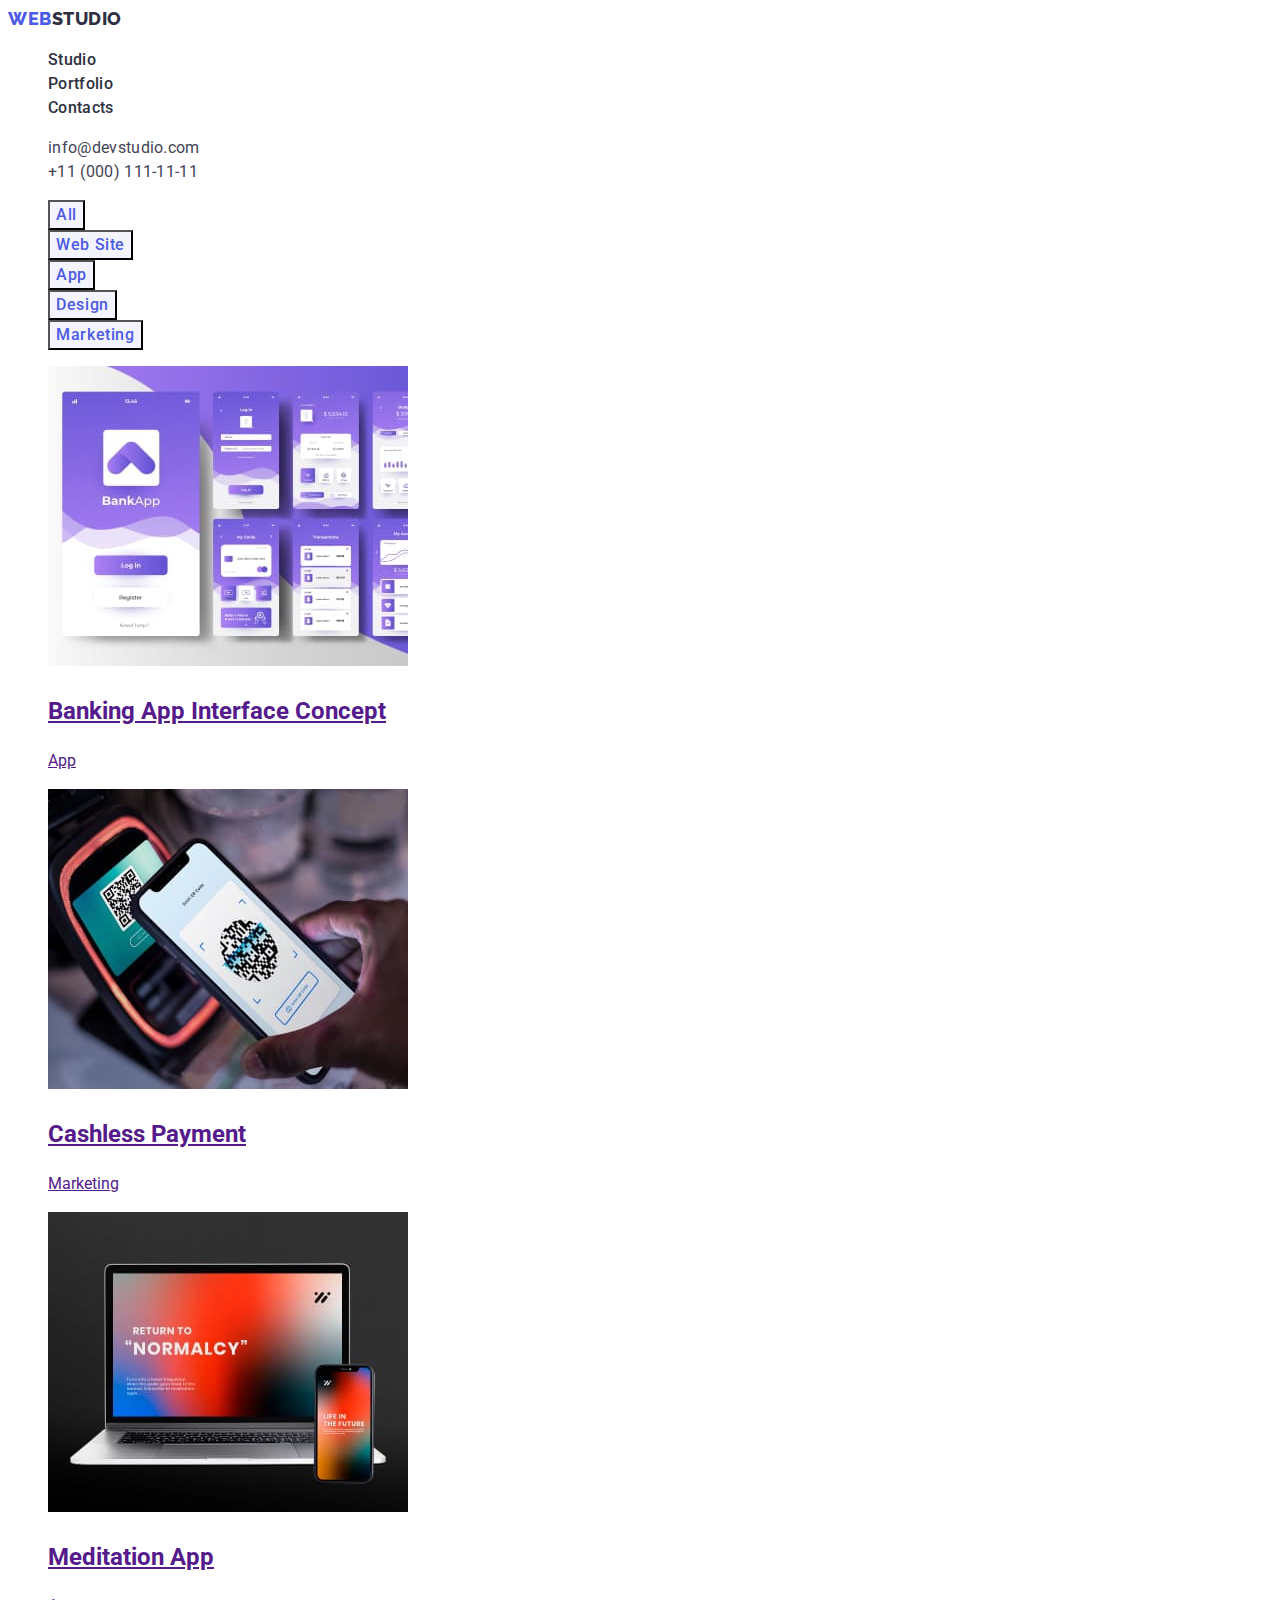
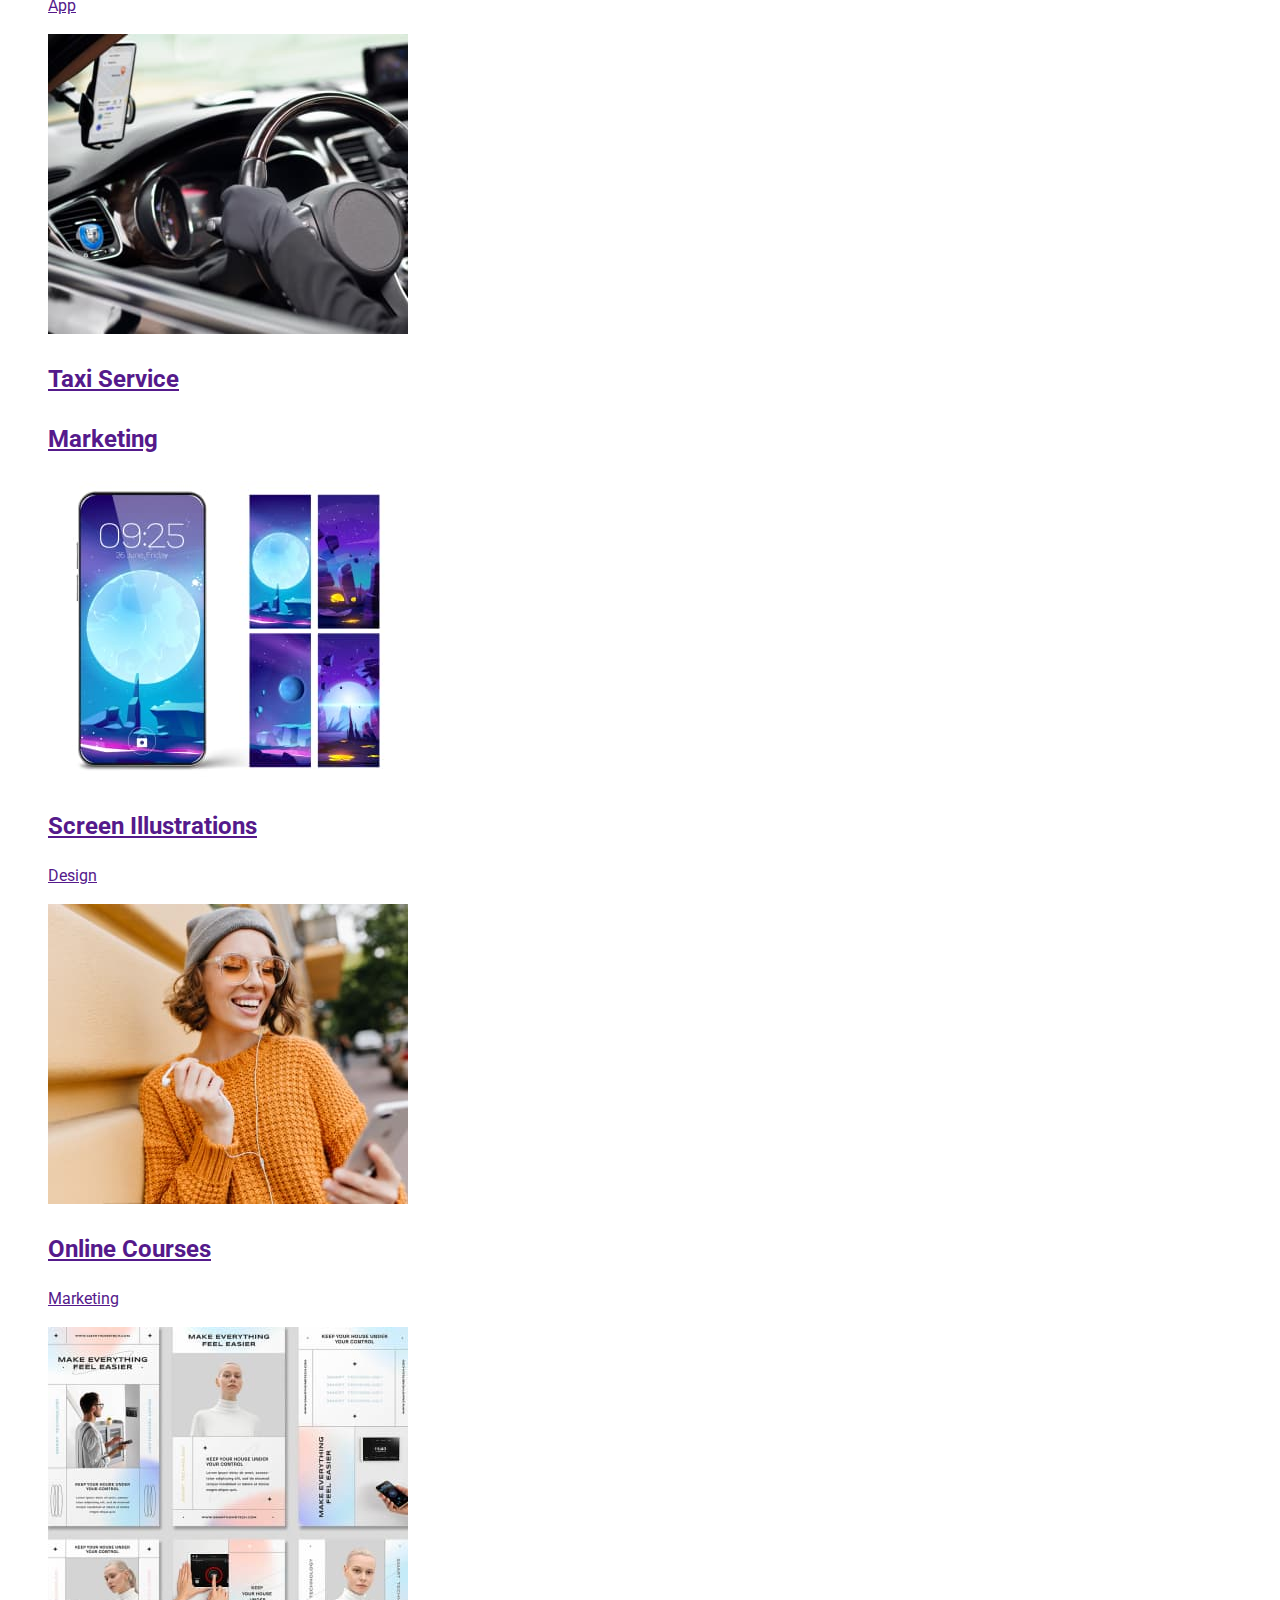
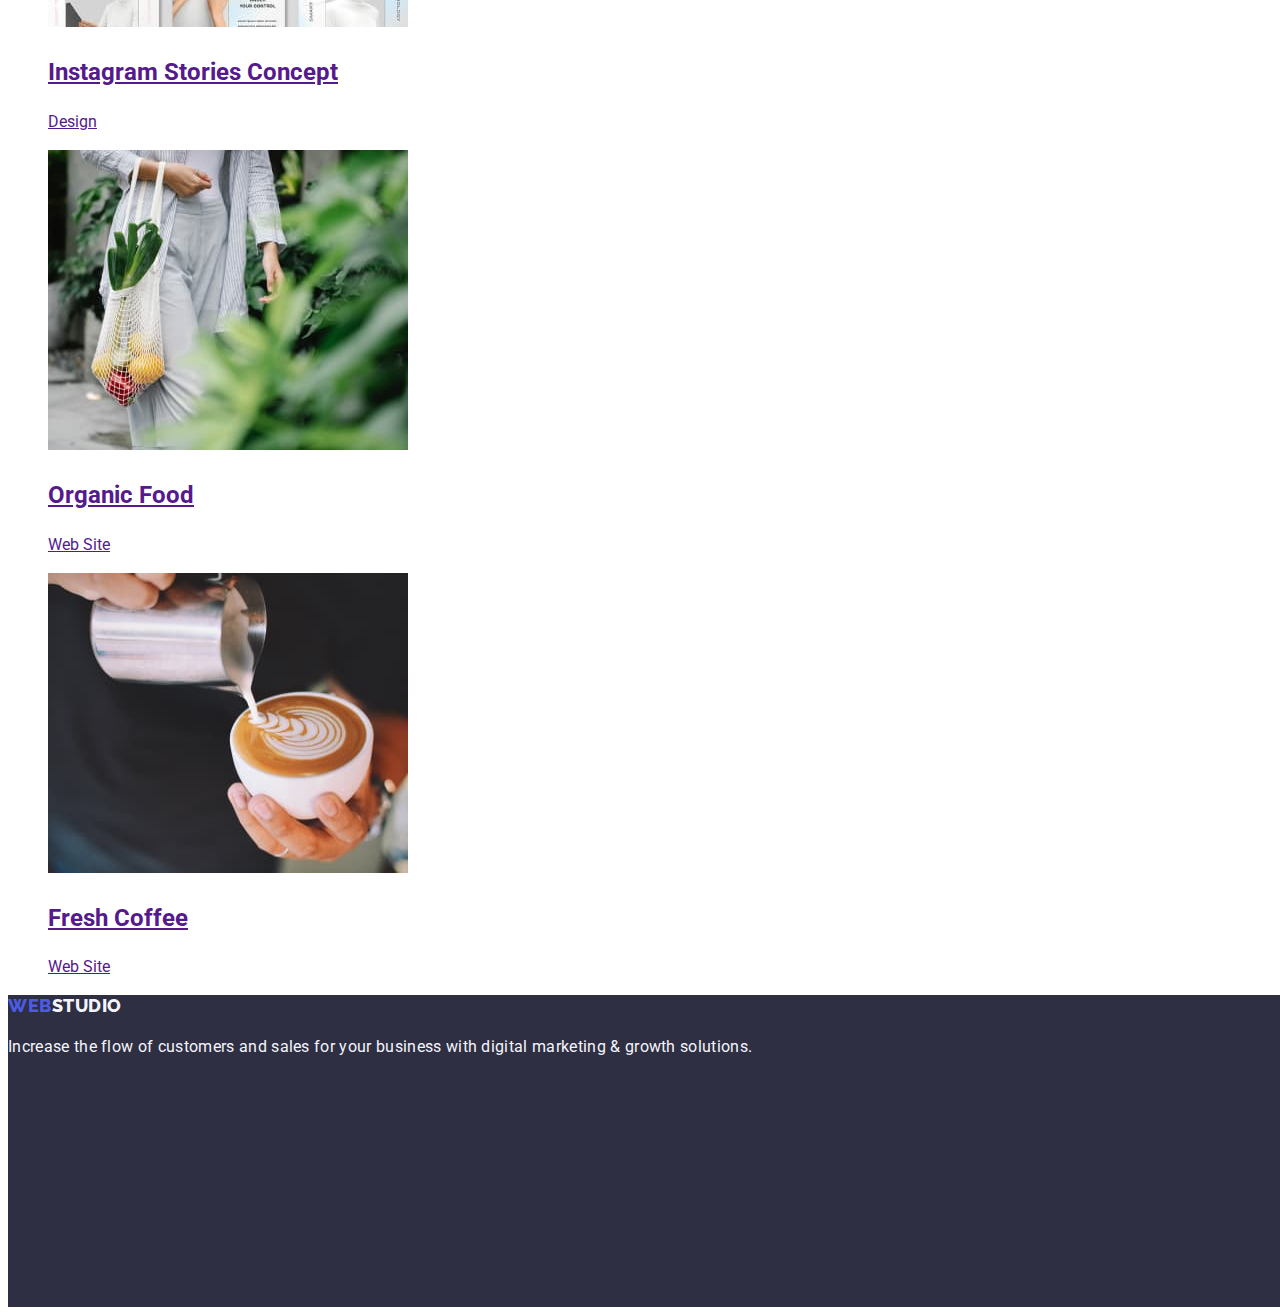
==== portfolio.html @ 9bc6d333 "Update portfolio.html" ====
<!DOCTYPE html>
<html lang="en">
  <head>
    <meta charset="UTF-8" />
    <meta http-equiv="X-UA-Compatible" content="IE=edge" />
    <meta name="viewport" content="width=device-width, initial-scale=1.0" />
    <title>Portfolio</title>
    <link rel="preconnect" href="https://fonts.googleapis.com" />
    <link rel="preconnect" href="https://fonts.gstatic.com" crossorigin />
    <link
      href="https://fonts.googleapis.com/css2?family=Raleway:wght@800&family=Roboto:ital,wght@0,400;0,700;1,500&display=swap"
      rel="stylesheet"
    />
    <link rel="stylesheet" href="./css/styles.css" />
  </head>
  <body>
    <header class="page-header">
      <nav class="page-nav">
        <a class="logo link" href="./index.html"
          >Web<span class="logo-ligh">Studio</span>
        </a>
        <ul class="menu list">
          <li class="menu-item">
            <a class="menu-link link" href="./index.html">Studio</a>
          </li>
          <li class="menu-item">
            <a class="menu-link link" href="./portfolio.html">Portfolio</a>
          </li>
          <li class="menu-item">
            <a class="menu-link link" href="">Contacts</a>
          </li>
        </ul>
      </nav>
      <address class="contacts">
        <ul class="page-contact list">
          <li class="contact-item">
            <a class="contact-mt link" href="mailto:info@devstudio.com"
              >info@devstudio.com</a
            >
          </li>
          <li class="contact-item">
            <a class="contact-mt link" href="tel:+110001111111"
              >+11 (000) 111-11-11</a
            >
          </li>
        </ul>
      </address>
    </header>
    <main>
      <section>
        <h1 hidden>Portfolio</h1>
        <ul class="list">
          <li><button type="button" class="guide-btn link">All</button></li>
          <li><button type="button" class="guide-btn link">Web Site</button></li>
          <li><button type="button" class="guide-btn link">App</button></li>
          <li><button type="button" class="guide-btn link">Design</button></li>
          <li><button type="button" class="guide-btn link">Marketing</button></li>
        </ul>
        <ul class="list">
          <li>
            <a href=""
              ><img src="./images/imgof.jpg" alt="menu-concept" />
              <h2>Banking App Interface Concept</h2>
              <p>App</p></a
            >
          </li>
          <li>
            <a href="">
              <img src="./images/imgos.jpg" alt="qr-code-smartphone" />
              <h2>Cashless Payment</h2>
              <p>Marketing</p></a
            >
          </li>
          <li>
            <a href="">
              <img src="./images/imgot.jpg" alt="smartphone-and-notebook" />
              <h2>Meditation App</h2>
              <p>App</p></a
            >
          </li>
          <li>
            <a href="">
              <img src="./images/imgtf.jpg" alt="car-interior" />
              <h2>Taxi Service</2>
              <p>Marketing</p></a
            >
          </li>
          <li>
            <a href="">
              <img src="./images/imgts.jpg" alt="smartphone-moon" />
              <h2>Screen Illustrations</h2>
              <p>Design</p></a
            >
          </li>
          <li>
            <a href="">
              <img src="./images/imgtt.jpg" alt="girl" />
              <h2>Online Courses</h2>
              <p>Marketing</p></a
            >
          </li>
          <li>
            <a href="">
              <img src="./images/imgthf.jpg" alt="photo-woman" />
              <h2>Instagram Stories Concept</h2>
              <p>Design</p></a
            >
          </li>
          <li>
            <a href="">
              <img src="./images/imgths.jpg" alt="wegetable-in-bag" />
              <h2>Organic Food</h2>
              <p>Web Site</p></a
            >
          </li>
          <li>
            <a href="">
              <img src="./images/imgtht.jpg" alt="cofe-late" />
              <h2>Fresh Coffee</h2>
              <p>Web Site</p></a
            >
          </li>
        </ul>
      </section>
    </main>
    <footer class="vault">
      <a class="logo link" href="./index.html"
        >Web<span class="logo-dark">Studio</span>
      </a>
      <p class="vault-txt">
        Increase the flow of customers and sales for your business with digital
        marketing & growth solutions.
      </p>
    </footer>
  </body>
</html>
---- css/styles.css ----
.list {
  list-style: none;
}
.link {
  text-decoration: none;
}
button {
  cursor: pointer;
}
.logo {
  text-transform: uppercase;
  font-family: "Raleway", sans-serif;
  font-weight: 800;
  font-size: 18px;
  line-height: 1.17;
  letter-spacing: 0.03em;
  color: var(--subsid-color);
}

.logo-ligh {
  color: var(--ancillary-color);
}

.logo-dark {
  color: var(--log-stud-col);
}
:root {
  --subsid-color: #4d5ae5;
  --logo-font: "Raleway", sans-serif;
  --dark-bgr: #2e2f42;
  --ancillary-color: #2e2f42;
  --backgr-color: #ffffff;
  --log-stud-col: #f4f4fd;
  --paragraph-color: #434455;
}

body {
  font-family: "Raleway", sans-serif;
  font-family: "Roboto", sans-serif;
  line-height: 1.5;
  background-color: var(--backgr-color);
  color: #434455;
}

.page-header {
  background-color: color #e7e9fc;
}

.menu-link {
  font-weight: 500;
  font-size: 16px;
  letter-spacing: 0.02em;
  color: var(--ancillary-color);
}
.menu-link:hover,
.menu-link:focus {
  color: #404bbf;
}

.contacts {
  font-style: normal;
}

.contact-mt {
  font-weight: 400;
  font-size: 16px;
  letter-spacing: 0.02em;
  color: #434455;
}
.contact-mt:hover,
.contact-mt:focus {
  color: #404bbf;
}

.order-btn {
  font-family: "Roboto", sans-serif;
  font-weight: 500;
  font-size: 16px;
  display: flex;
  align-items: center;
  letter-spacing: 0.04em;
  line-height: 1.5;
  color: #ffffff;
  flex: none;
  order: 0;
  flex-grow: 0;
  background: var(--subsid-color);
  box-shadow: 0px 4px 4px rgba(0, 0, 0, 0.15);
  border-radius: 4px;
}

.order-btn:hover,
.order-btn:focus {
  background-color: #404bbf;
  box-shadow: 0px 1px 6px rgba(46, 47, 66, 0.08),
    0px 1px 1px rgba(46, 47, 66, 0.16), 0px 2px 1px rgba(46, 47, 66, 0.08);
  border-radius: 4px;
}

.designation {
  font-weight: 700;
  font-size: 56px;
  line-height: 1.07;
  text-align: center;
  letter-spacing: 0.02em;
  color: #ffffff;
  background-color: var(--dark-bgr);
  width: 1440px;
  height: 600px;
}

.designation-title {
  width: 496px;
  height: 120px;
  font-weight: 700;
  font-size: 56px;
  line-height: 1.07;
  letter-spacing: 0.02em;
  color: #ffffff;
}

.advantage-title {
  font-weight: 700;
  font-size: 36px;
  line-height: 1.11;
  letter-spacing: 0.02em;
  color: var(--ancillary-color);
}

.title-str {
  font-weight: 500;
  font-size: 20px;
  line-height: 1.2;
  letter-spacing: 0.02em;
  color: var(--ancillary-color);
}
.defin-str {
  font-weight: 400;
  font-size: 16px;
  letter-spacing: 0.02em;
  color: var(--paragraph-color);
  line-height: 1.5;
}

.title-punct {
  font-weight: 500;
  font-size: 20px;
  line-height: 1.2;
  letter-spacing: 0.02em;
  color: var(--ancillary-color);
}
.defin-punct {
  font-weight: 400;
  font-size: 16px;
  letter-spacing: 0.02em;
  color: var(--paragraph-color);
  line-height: 1.5;
}

.title-dilig {
  font-weight: 500;
  font-size: 20px;
  line-height: 1.2;
  letter-spacing: 0.02em;
  color: var(--ancillary-color);
}
.defin-dilig {
  font-weight: 400;
  font-size: 16px;
  letter-spacing: 0.02em;
  color: var(--paragraph-color);
  line-height: 1.5;
}

.title-tech {
  font-weight: 500;
  font-size: 20px;
  line-height: 1.2;
  letter-spacing: 0.02em;
  color: var(--ancillary-color);
}
.defin-tech {
  font-weight: 400;
  font-size: 16px;
  letter-spacing: 0.02em;
  color: var(--paragraph-color);
  line-height: 1.5;
}

.ourwork-title {
  font-weight: 700;
  font-size: 36px;
  line-height: 1.11;
  text-align: center;
  text-transform: capitalize;
  color: var(--ancillary-color);
}

.employ {
  background-color: #f4f4fd;
}

.employ-title {
  font-weight: 700;
  font-size: 36px;
  line-height: 1.11;
  text-align: center;
  text-transform: capitalize;
  letter-spacing: 0.02em;
  color: var(--ancillary-color);
}

.employ-list {
  background-color: #ffffff;
}

.empl {
  font-weight: 500;
  font-size: 20px;
  line-height: 1.2;
  letter-spacing: 0.02em;
  color: var(--ancillary-color);
}
.empl-prof {
  font-weight: 400;
  font-size: 16px;
  letter-spacing: 0.02em;
}

.vault {
  width: 1440px;
  height: 312px;
  background: var(--dark-bgr);
}

.vault-txt {
  font-weight: 400;
  font-size: 16px;
  letter-spacing: 0.02em;
  color: #f4f4fd;
}

/*Portfolio*/

.guide-btn {
  font-family: "Roboto";
  font-style: normal;
  font-weight: 500;
  font-size: 16px;
  line-height: 1.5;
  color: var(--subsid-color);
  background-color: var(--log-stud-col);
  display: flex;
  align-items: center;
  text-align: center;
  letter-spacing: 0.04em;
}

.guide-btn:hover,
.guide-btn:focus {
  color: var(--backgr-color);
  background-color: #404bbf;
}
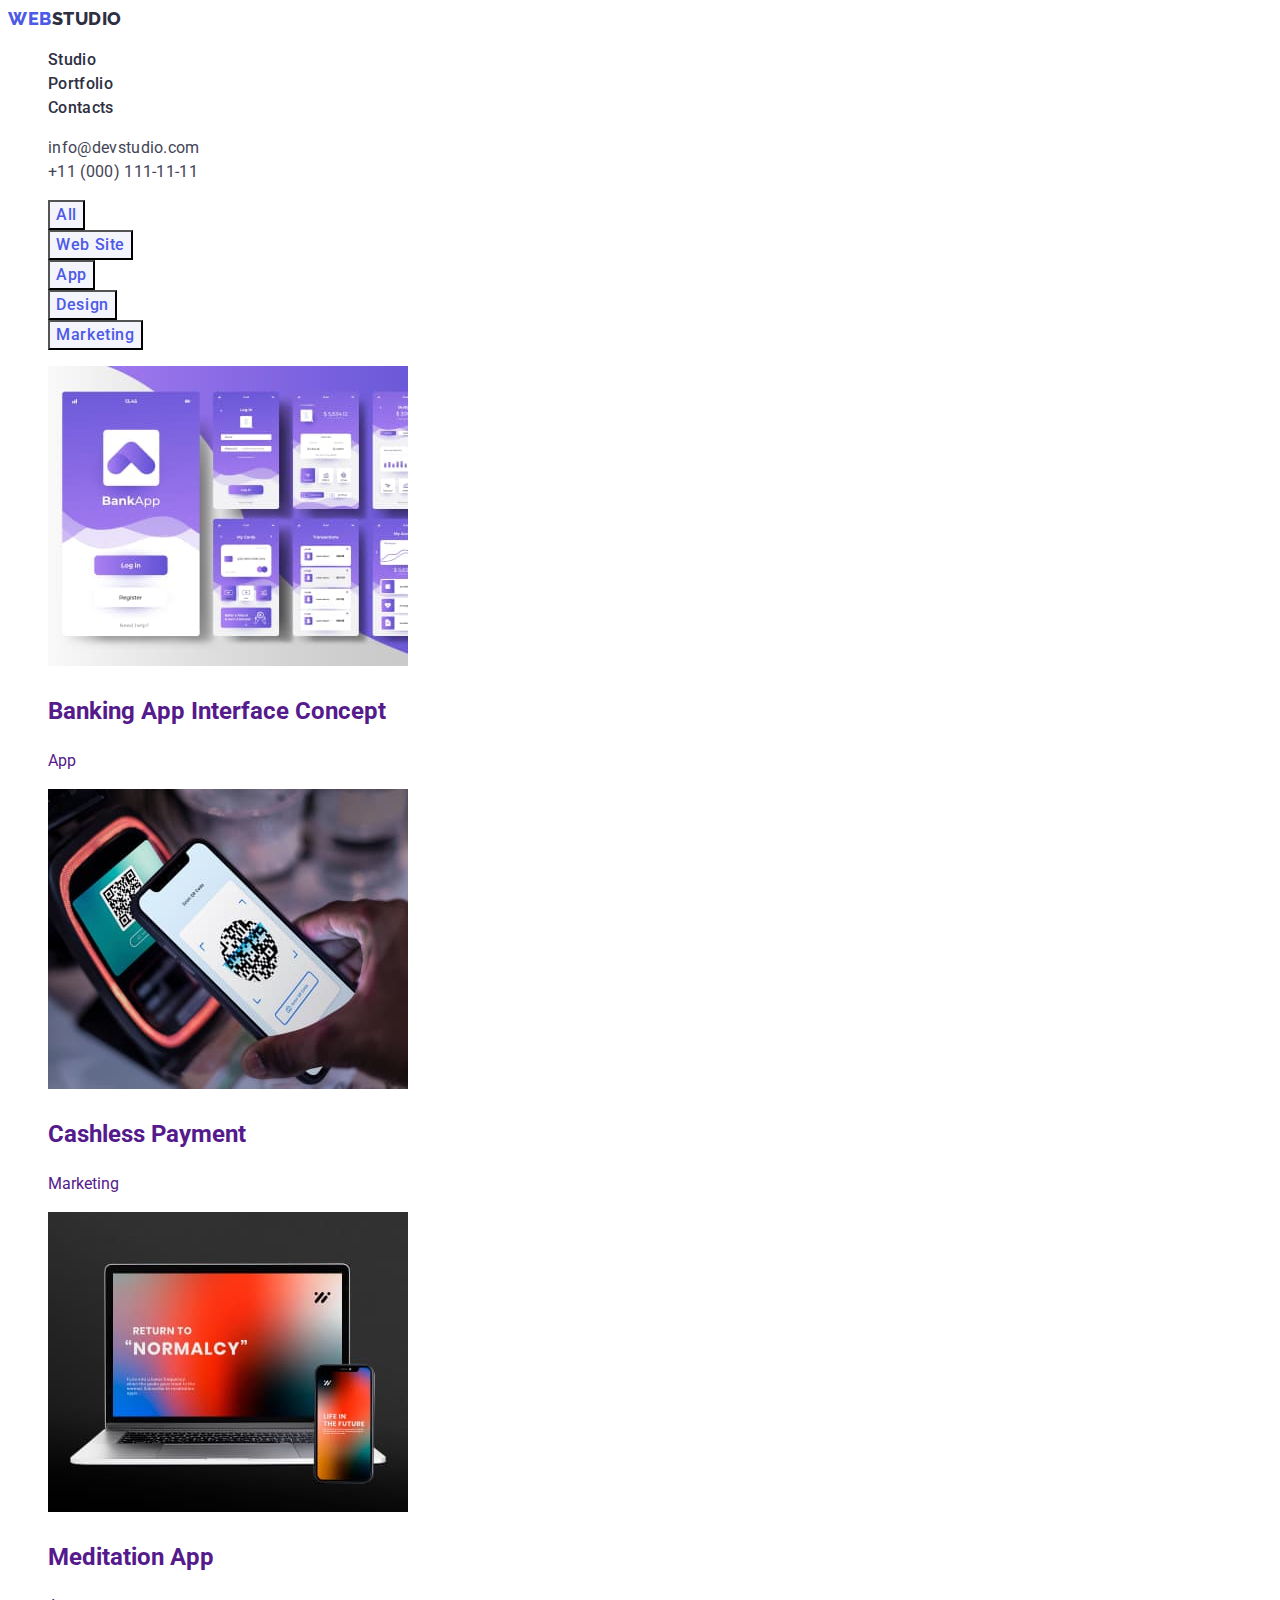
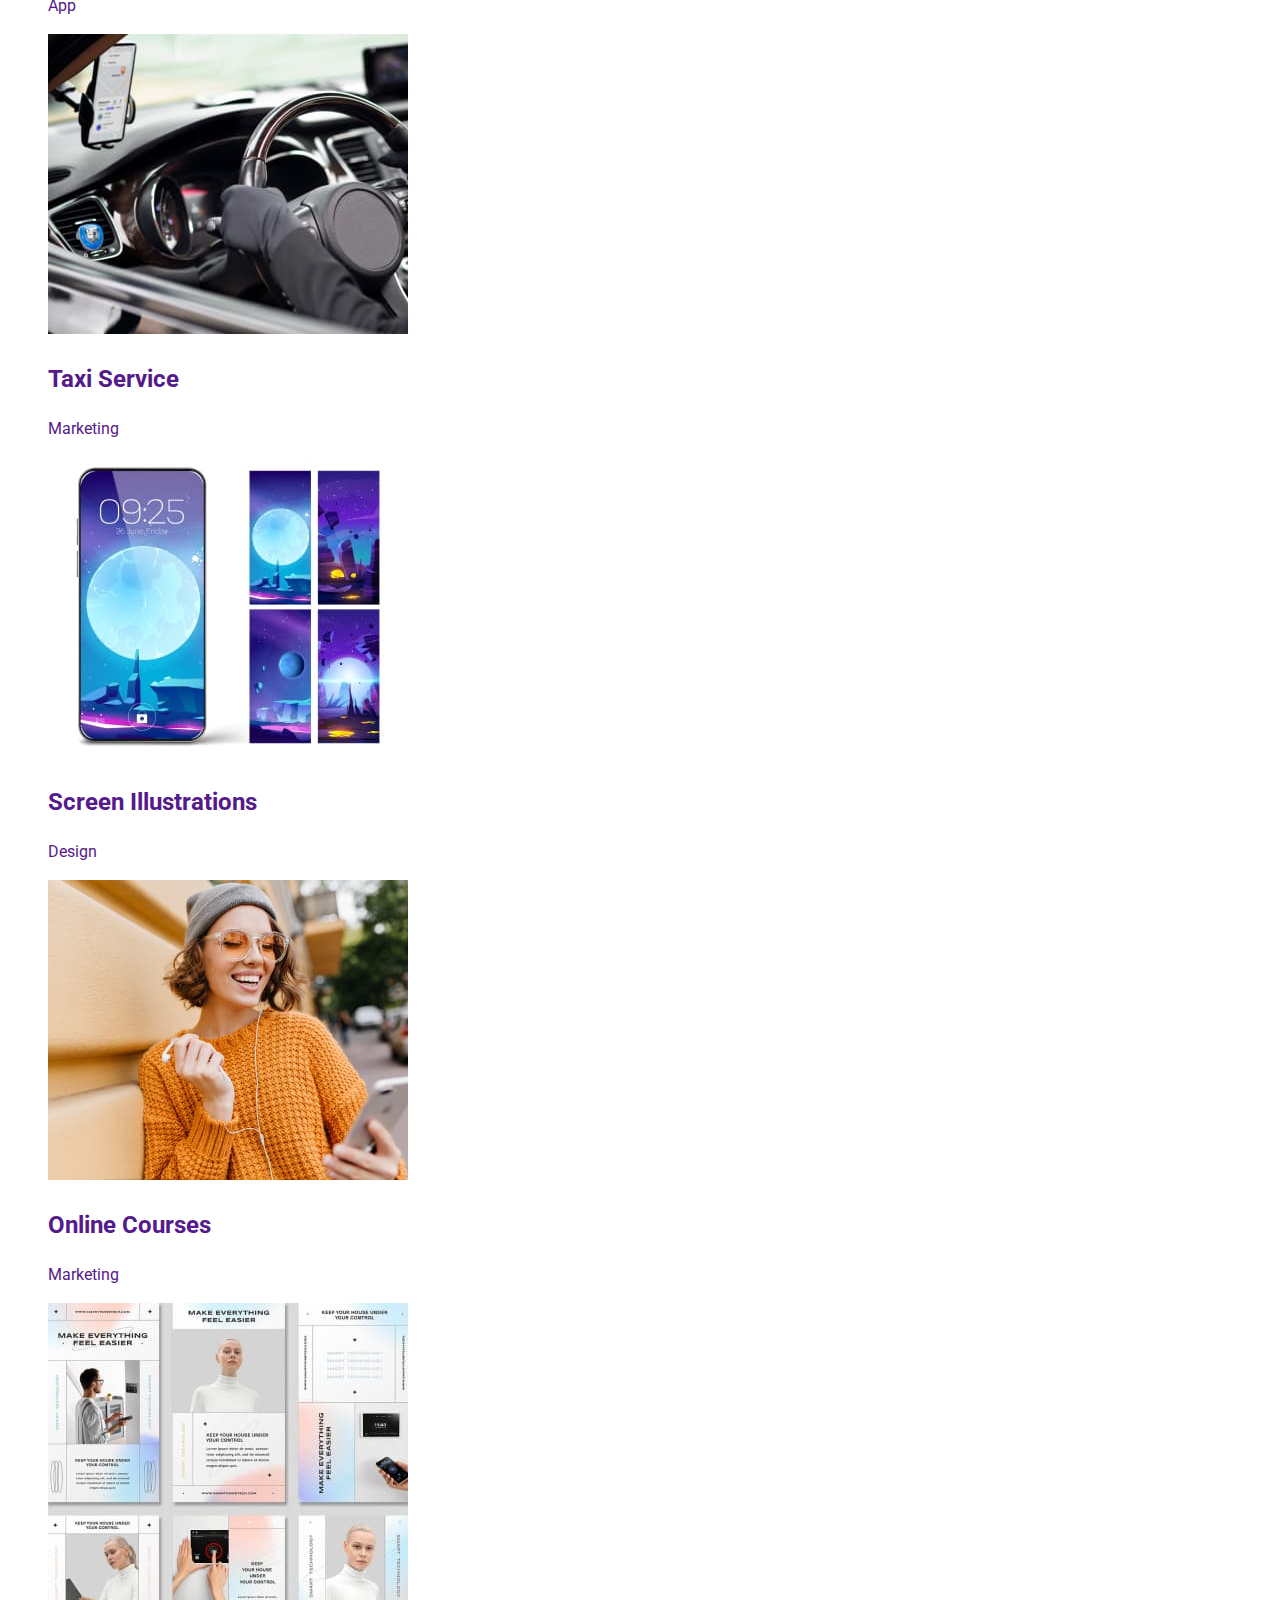
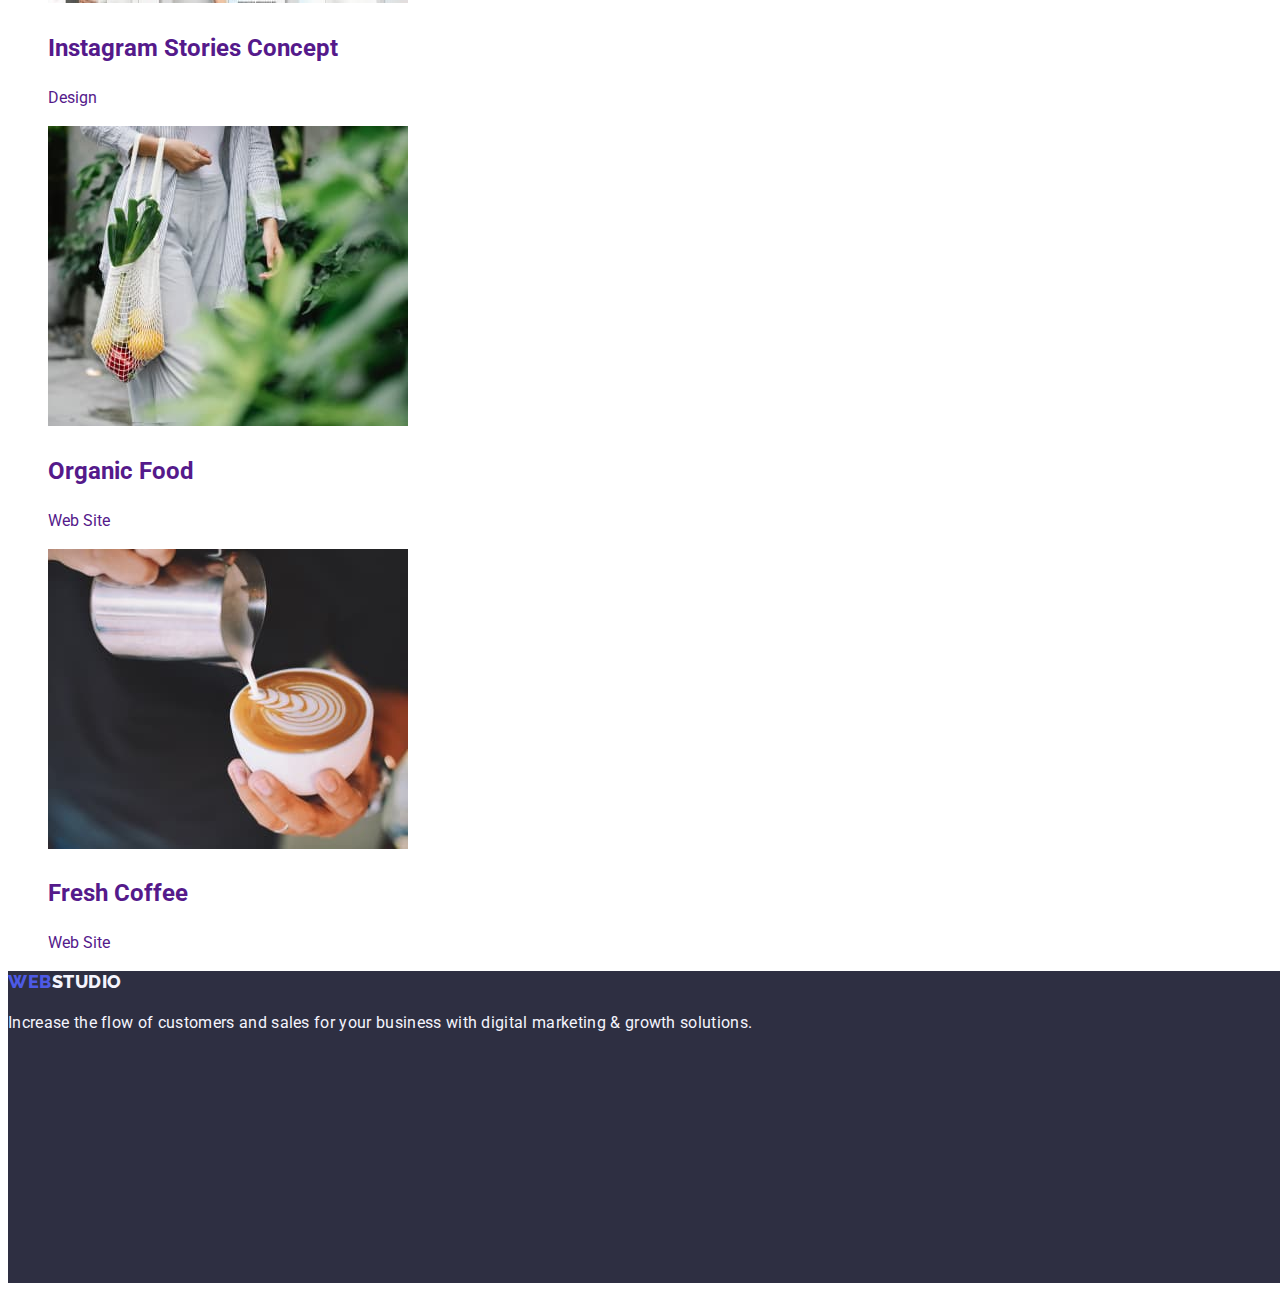
==== commit 767a2ea7: "Update portfolio.html" ====
--- a/portfolio.html
+++ b/portfolio.html
@@ -50,71 +50,71 @@
       <section>
         <h1 hidden>Portfolio</h1>
         <ul class="list">
-          <li><button type="button" class="guide-btn link">All</button></li>
-          <li><button type="button" class="guide-btn link">Web Site</button></li>
-          <li><button type="button" class="guide-btn link">App</button></li>
-          <li><button type="button" class="guide-btn link">Design</button></li>
-          <li><button type="button" class="guide-btn link">Marketing</button></li>
+          <li><button type="button" class="guide-btn">All</button></li>
+          <li><button type="button" class="guide-btn">Web Site</button></li>
+          <li><button type="button" class="guide-btn">App</button></li>
+          <li><button type="button" class="guide-btn">Design</button></li>
+          <li><button type="button" class="guide-btn">Marketing</button></li>
         </ul>
         <ul class="list">
           <li>
-            <a href=""
+            <a class="link" href=""
               ><img src="./images/imgof.jpg" alt="menu-concept" />
               <h2>Banking App Interface Concept</h2>
               <p>App</p></a
             >
           </li>
           <li>
-            <a href="">
+            <a class="link" href="">
               <img src="./images/imgos.jpg" alt="qr-code-smartphone" />
               <h2>Cashless Payment</h2>
               <p>Marketing</p></a
             >
           </li>
           <li>
-            <a href="">
+            <a class="link" href="">
               <img src="./images/imgot.jpg" alt="smartphone-and-notebook" />
               <h2>Meditation App</h2>
               <p>App</p></a
             >
           </li>
           <li>
-            <a href="">
+            <a class="link" href="">
               <img src="./images/imgtf.jpg" alt="car-interior" />
-              <h2>Taxi Service</2>
+              <h2>Taxi Service</h2>
               <p>Marketing</p></a
             >
           </li>
           <li>
-            <a href="">
+            <a class="link" href="">
               <img src="./images/imgts.jpg" alt="smartphone-moon" />
               <h2>Screen Illustrations</h2>
               <p>Design</p></a
             >
           </li>
           <li>
-            <a href="">
+            <a class="link" href="">
               <img src="./images/imgtt.jpg" alt="girl" />
               <h2>Online Courses</h2>
               <p>Marketing</p></a
             >
           </li>
           <li>
-            <a href="">
+            <a class="link" href="">
               <img src="./images/imgthf.jpg" alt="photo-woman" />
               <h2>Instagram Stories Concept</h2>
               <p>Design</p></a
             >
           </li>
           <li>
-            <a href="">
+            <a class="link" href="">
               <img src="./images/imgths.jpg" alt="wegetable-in-bag" />
               <h2>Organic Food</h2>
               <p>Web Site</p></a
             >
           </li>
           <li>
-            <a href="">
+            <a class="link" href="">
               <img src="./images/imgtht.jpg" alt="cofe-late" />
               <h2>Fresh Coffee</h2>
               <p>Web Site</p></a
--- a/css/styles.css
+++ b/css/styles.css
@@ -127,59 +127,59 @@
   color: var(--ancillary-color);
 }
 
-.title-str {
-  font-weight: 500;
-  font-size: 20px;
-  line-height: 1.2;
-  letter-spacing: 0.02em;
-  color: var(--ancillary-color);
-}
-.defin-str {
-  font-weight: 400;
-  font-size: 16px;
-  letter-spacing: 0.02em;
-  color: var(--paragraph-color);
-  line-height: 1.5;
-}
-
-.title-punct {
-  font-weight: 500;
-  font-size: 20px;
-  line-height: 1.2;
-  letter-spacing: 0.02em;
-  color: var(--ancillary-color);
-}
-.defin-punct {
-  font-weight: 400;
-  font-size: 16px;
-  letter-spacing: 0.02em;
-  color: var(--paragraph-color);
-  line-height: 1.5;
-}
-
-.title-dilig {
-  font-weight: 500;
-  font-size: 20px;
-  line-height: 1.2;
-  letter-spacing: 0.02em;
-  color: var(--ancillary-color);
-}
-.defin-dilig {
-  font-weight: 400;
-  font-size: 16px;
-  letter-spacing: 0.02em;
-  color: var(--paragraph-color);
-  line-height: 1.5;
-}
-
-.title-tech {
-  font-weight: 500;
-  font-size: 20px;
-  line-height: 1.2;
-  letter-spacing: 0.02em;
-  color: var(--ancillary-color);
-}
-.defin-tech {
+.title-adv {
+  font-weight: 500;
+  font-size: 20px;
+  line-height: 1.2;
+  letter-spacing: 0.02em;
+  color: var(--ancillary-color);
+}
+.defin-adv {
+  font-weight: 400;
+  font-size: 16px;
+  letter-spacing: 0.02em;
+  color: var(--paragraph-color);
+  line-height: 1.5;
+}
+
+.title-adv {
+  font-weight: 500;
+  font-size: 20px;
+  line-height: 1.2;
+  letter-spacing: 0.02em;
+  color: var(--ancillary-color);
+}
+.defin-adv {
+  font-weight: 400;
+  font-size: 16px;
+  letter-spacing: 0.02em;
+  color: var(--paragraph-color);
+  line-height: 1.5;
+}
+
+.title-adv {
+  font-weight: 500;
+  font-size: 20px;
+  line-height: 1.2;
+  letter-spacing: 0.02em;
+  color: var(--ancillary-color);
+}
+.defin-adv {
+  font-weight: 400;
+  font-size: 16px;
+  letter-spacing: 0.02em;
+  color: var(--paragraph-color);
+  line-height: 1.5;
+}
+
+.title-adv {
+  font-weight: 500;
+  font-size: 20px;
+  line-height: 1.2;
+  letter-spacing: 0.02em;
+  color: var(--ancillary-color);
+}
+.defin-adv {
   font-weight: 400;
   font-size: 16px;
   letter-spacing: 0.02em;
@@ -212,6 +212,10 @@
 
 .employ-list {
   background-color: #ffffff;
+}
+
+.employ-item { 
+  background-color: #FFFFFF
 }
 
 .empl {
@@ -243,7 +247,7 @@
 /*Portfolio*/
 
 .guide-btn {
-  font-family: "Roboto";
+  font-family: "Roboto", sans-serif;
   font-style: normal;
   font-weight: 500;
   font-size: 16px;
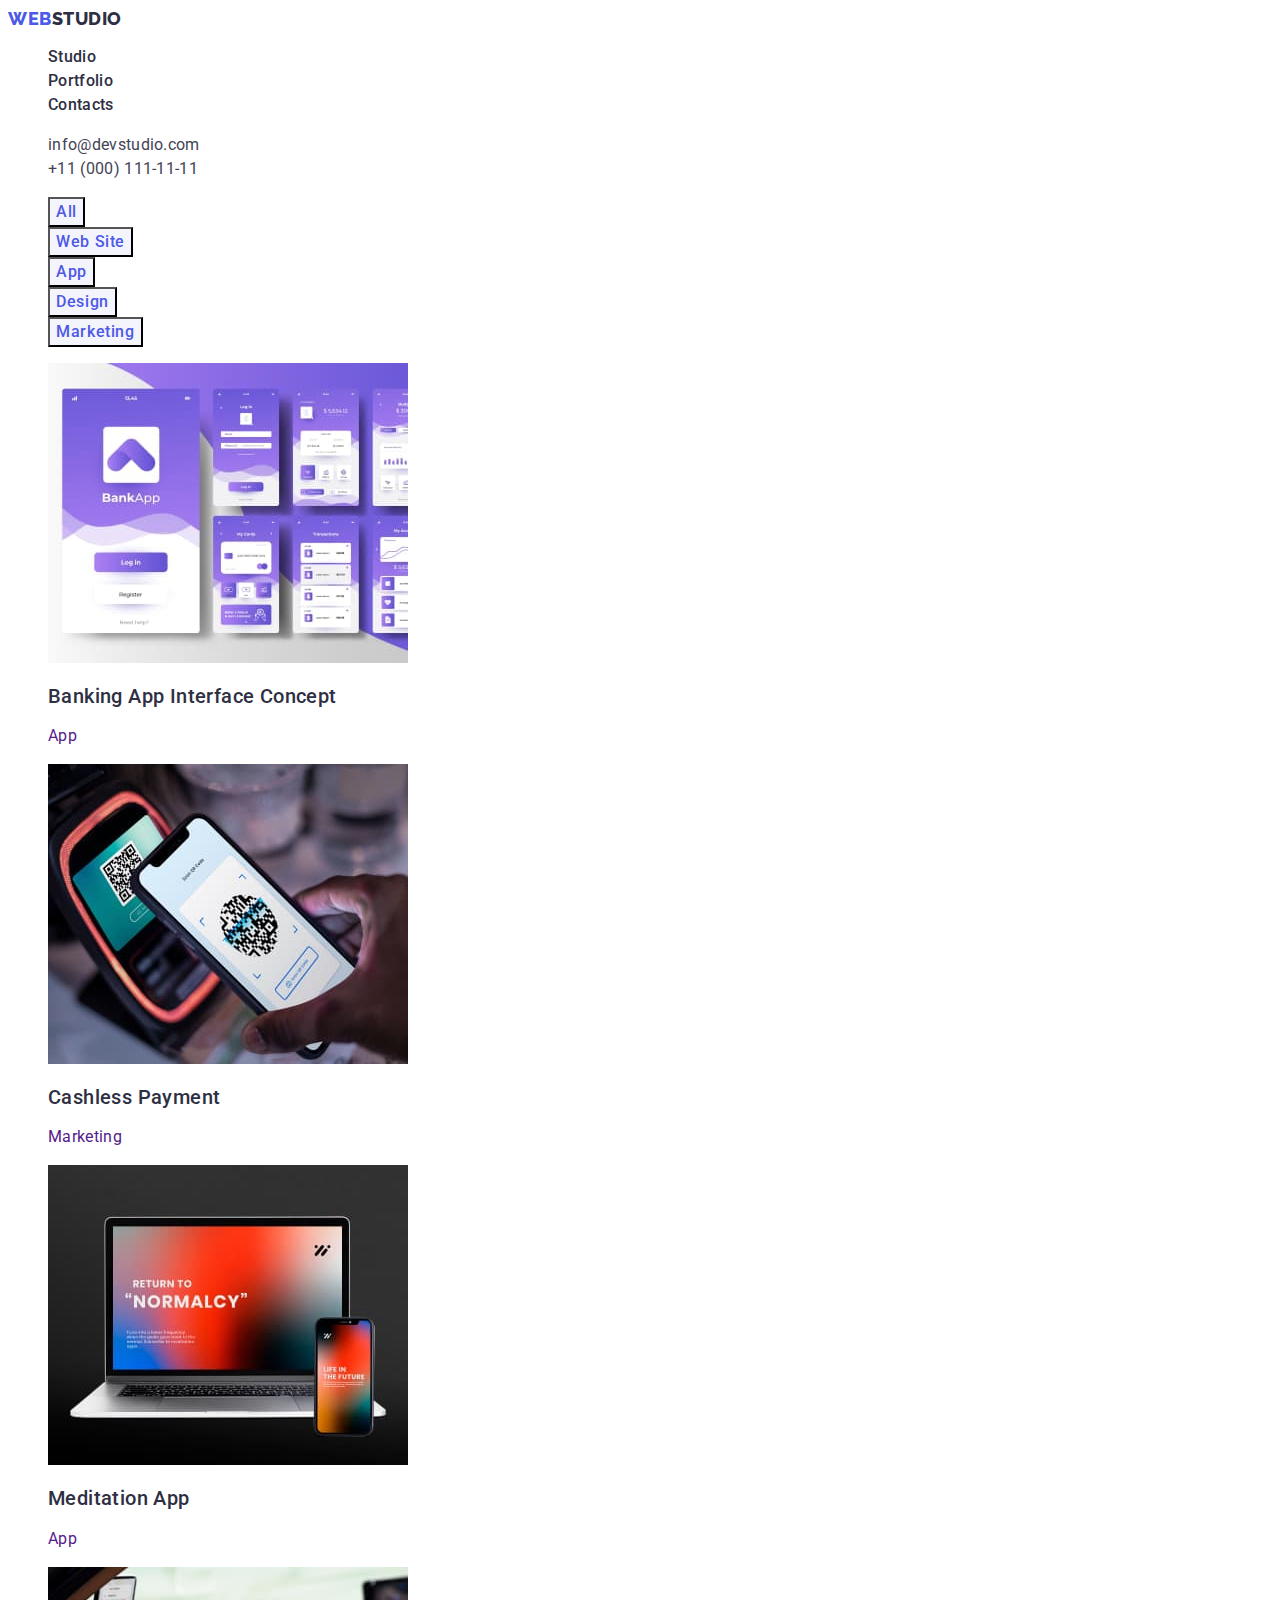
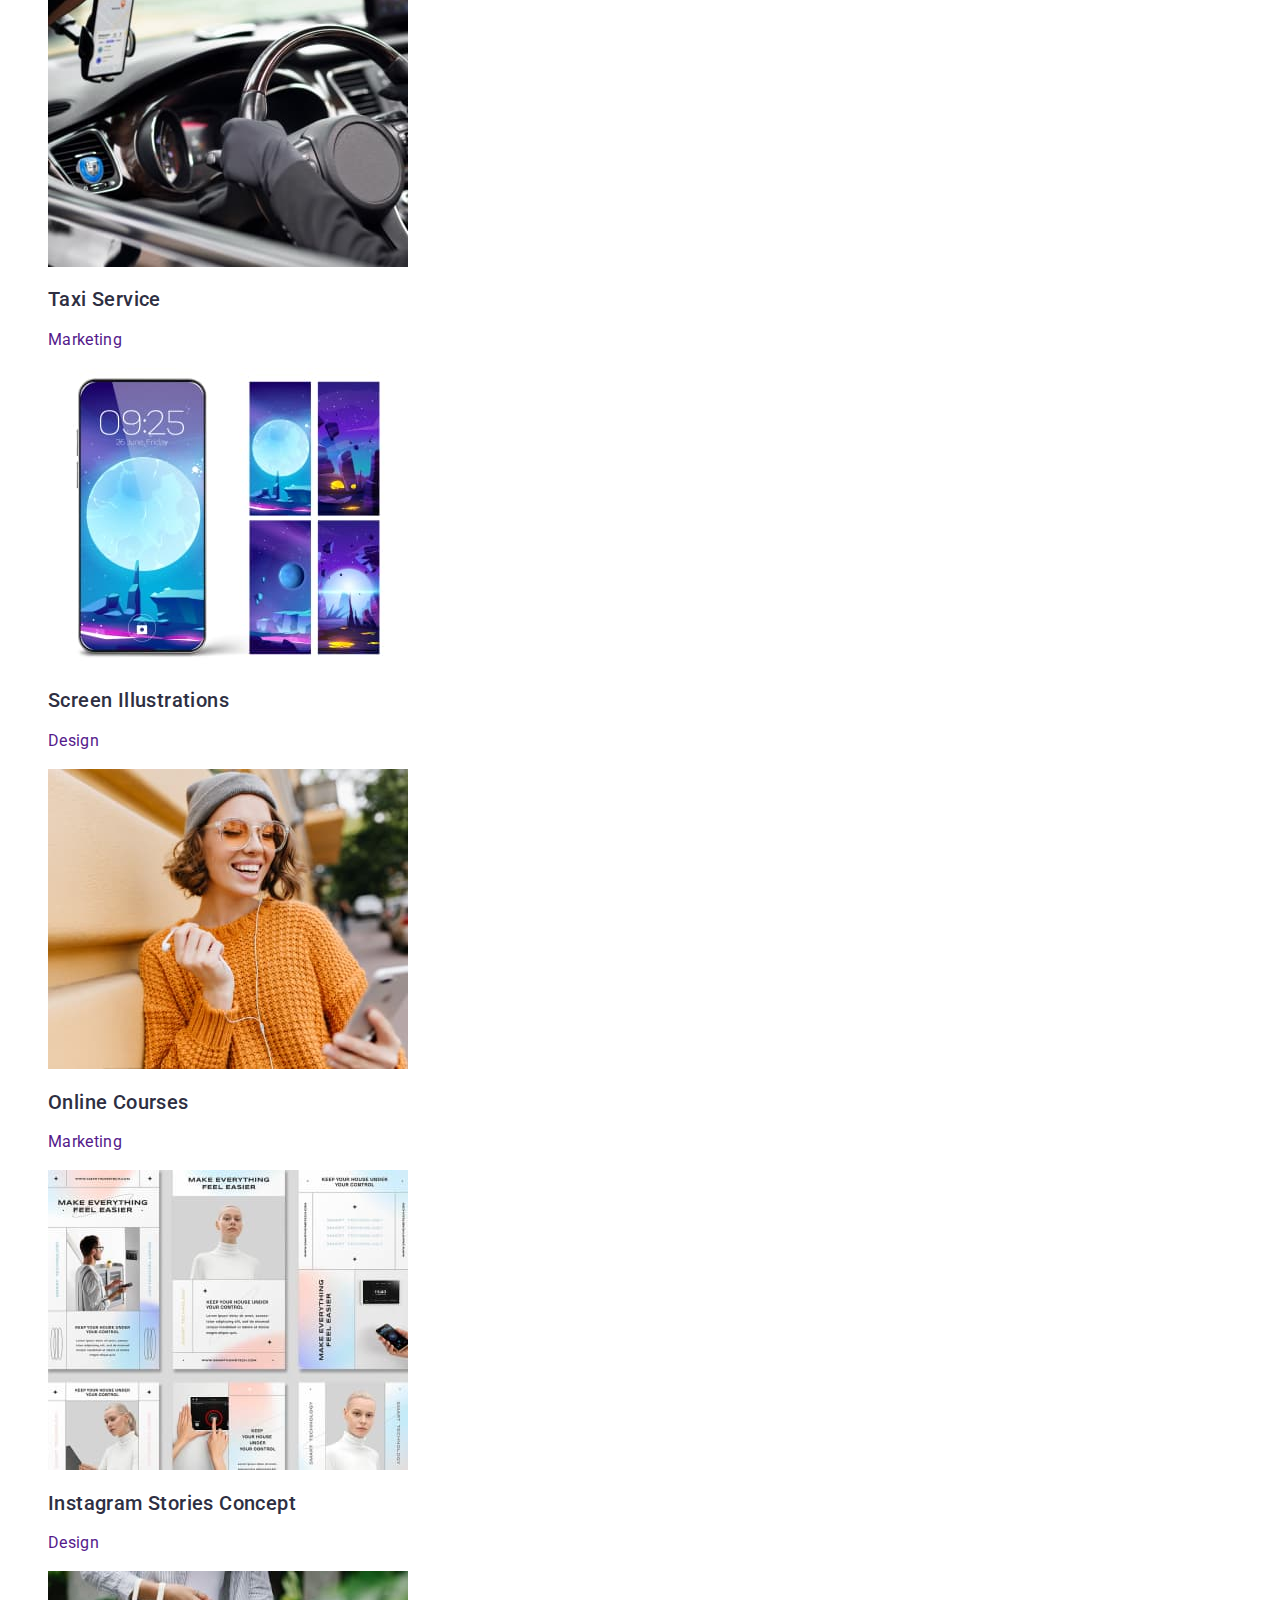
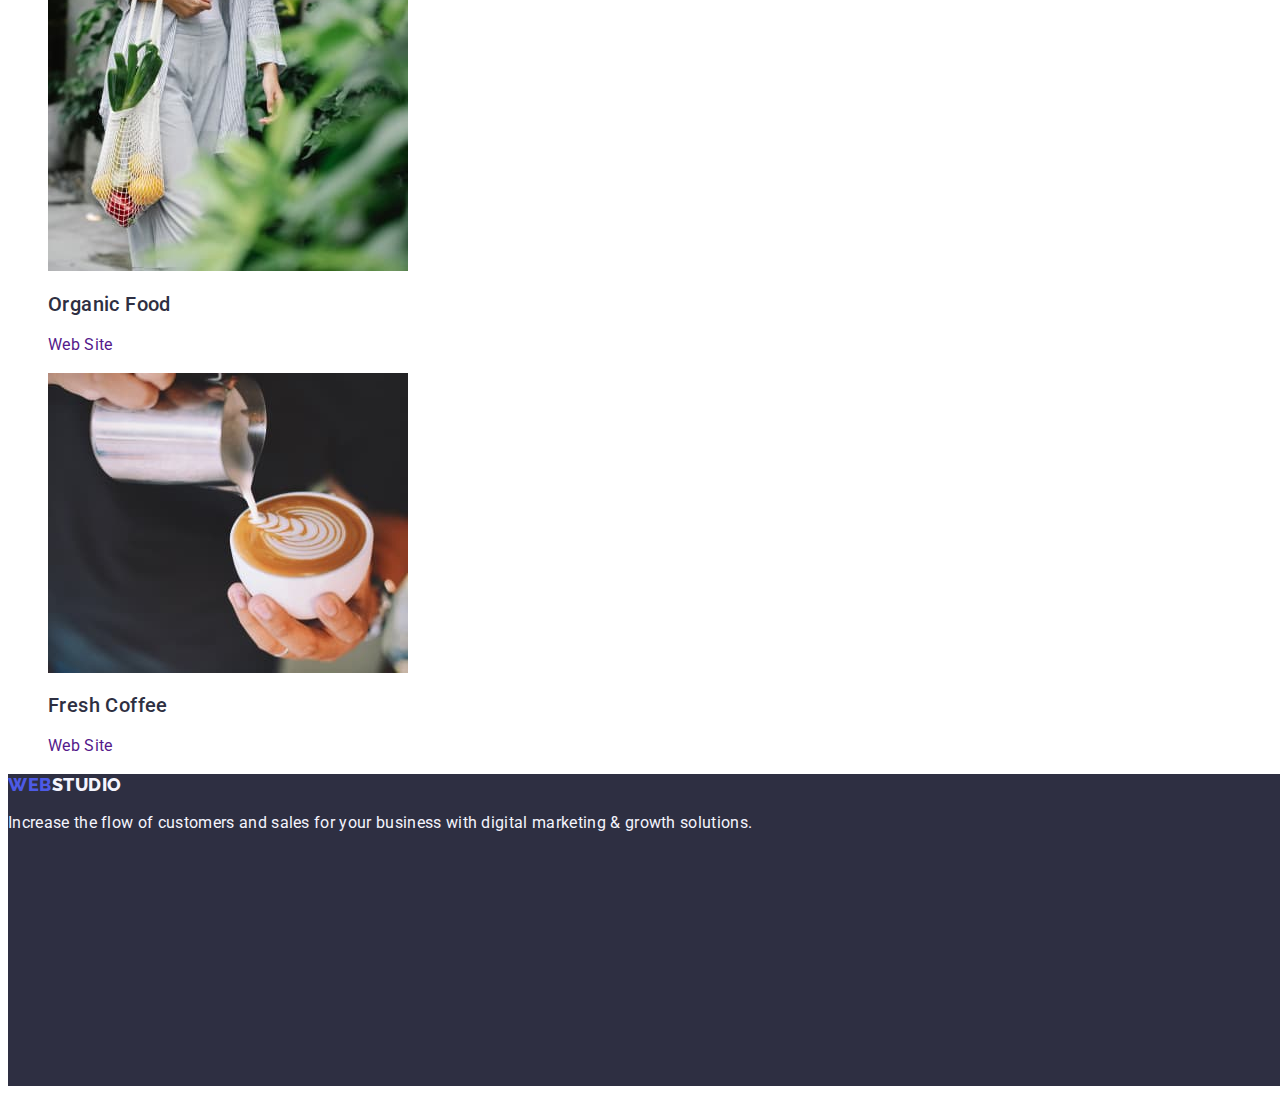
==== commit 3ca041a5: "Update portfolio.html" ====
--- a/portfolio.html
+++ b/portfolio.html
@@ -8,7 +8,7 @@
     <link rel="preconnect" href="https://fonts.googleapis.com" />
     <link rel="preconnect" href="https://fonts.gstatic.com" crossorigin />
     <link
-      href="https://fonts.googleapis.com/css2?family=Raleway:wght@800&family=Roboto:ital,wght@0,400;0,700;1,500&display=swap"
+      href="https://fonts.googleapis.com/css2?family=Raleway:wght@800&family=Roboto:wght@400;500;700&display=swap"
       rel="stylesheet"
     />
     <link rel="stylesheet" href="./css/styles.css" />
@@ -50,74 +50,78 @@
       <section>
         <h1 hidden>Portfolio</h1>
         <ul class="list">
-          <li><button type="button" class="guide-btn">All</button></li>
-          <li><button type="button" class="guide-btn">Web Site</button></li>
-          <li><button type="button" class="guide-btn">App</button></li>
-          <li><button type="button" class="guide-btn">Design</button></li>
-          <li><button type="button" class="guide-btn">Marketing</button></li>
+          <li><button type="button" class="guide-btn link">All</button></li>
+          <li>
+            <button type="button" class="guide-btn link">Web Site</button>
+          </li>
+          <li><button type="button" class="guide-btn link">App</button></li>
+          <li><button type="button" class="guide-btn link">Design</button></li>
+          <li>
+            <button type="button" class="guide-btn link">Marketing</button>
+          </li>
         </ul>
-        <ul class="list">
+        <ul class="list link">
           <li>
             <a class="link" href=""
               ><img src="./images/imgof.jpg" alt="menu-concept" />
-              <h2>Banking App Interface Concept</h2>
-              <p>App</p></a
+              <h2 class="specification">Banking App Interface Concept</h2>
+              <p class="specification-p">App</p></a
             >
           </li>
           <li>
             <a class="link" href="">
               <img src="./images/imgos.jpg" alt="qr-code-smartphone" />
-              <h2>Cashless Payment</h2>
-              <p>Marketing</p></a
+              <h2 class="specification">Cashless Payment</h2>
+              <p class="specification-p">Marketing</p></a
             >
           </li>
           <li>
             <a class="link" href="">
               <img src="./images/imgot.jpg" alt="smartphone-and-notebook" />
-              <h2>Meditation App</h2>
-              <p>App</p></a
+              <h2 class="specification">Meditation App</h2>
+              <p class="specification-p">App</p></a
             >
           </li>
           <li>
             <a class="link" href="">
               <img src="./images/imgtf.jpg" alt="car-interior" />
-              <h2>Taxi Service</h2>
-              <p>Marketing</p></a
+              <h2 class="specification">Taxi Service</h2>
+              <p class="specification-p">Marketing</p></a
             >
           </li>
           <li>
             <a class="link" href="">
               <img src="./images/imgts.jpg" alt="smartphone-moon" />
-              <h2>Screen Illustrations</h2>
-              <p>Design</p></a
+              <h2 class="specification">Screen Illustrations</h2>
+              <p class="specification-p">Design</p></a
             >
           </li>
           <li>
             <a class="link" href="">
               <img src="./images/imgtt.jpg" alt="girl" />
-              <h2>Online Courses</h2>
-              <p>Marketing</p></a
+              <h2 class="specification">Online Courses</h2>
+              <p class="specification-p">Marketing</p></a
             >
           </li>
           <li>
             <a class="link" href="">
               <img src="./images/imgthf.jpg" alt="photo-woman" />
-              <h2>Instagram Stories Concept</h2>
-              <p>Design</p></a
+              <h2 class="specification">Instagram Stories Concept</h2>
+              <p class="specification-p">Design</p></a
             >
           </li>
           <li>
             <a class="link" href="">
               <img src="./images/imgths.jpg" alt="wegetable-in-bag" />
-              <h2>Organic Food</h2>
-              <p>Web Site</p></a
+              <h2 class="specification">Organic Food</h2>
+              <p class="specification-p">Web Site</p></a
             >
           </li>
           <li>
             <a class="link" href="">
               <img src="./images/imgtht.jpg" alt="cofe-late" />
-              <h2>Fresh Coffee</h2>
-              <p>Web Site</p></a
+              <h2 class="specification">Fresh Coffee</h2>
+              <p class="specification-p">Web Site</p></a
             >
           </li>
         </ul>
--- a/css/styles.css
+++ b/css/styles.css
@@ -31,15 +31,15 @@
   --ancillary-color: #2e2f42;
   --backgr-color: #ffffff;
   --log-stud-col: #f4f4fd;
-  --paragraph-color: #434455;
+  --body-color: #434455;
+  --backgr-btn: #404bbf;
 }
 
 body {
   font-family: "Raleway", sans-serif;
   font-family: "Roboto", sans-serif;
-  line-height: 1.5;
   background-color: var(--backgr-color);
-  color: #434455;
+  color: var(--body-color);
 }
 
 .page-header {
@@ -50,26 +50,28 @@
   font-weight: 500;
   font-size: 16px;
   letter-spacing: 0.02em;
+  line-height: 1.5;
   color: var(--ancillary-color);
 }
 .menu-link:hover,
 .menu-link:focus {
-  color: #404bbf;
+  color: var(--backgr-btn);
 }
 
 .contacts {
   font-style: normal;
+  line-height: 1.5;
 }
 
 .contact-mt {
   font-weight: 400;
   font-size: 16px;
   letter-spacing: 0.02em;
-  color: #434455;
+  color: var(--body-color);
 }
 .contact-mt:hover,
 .contact-mt:focus {
-  color: #404bbf;
+  color: var(--backgr-btn);
 }
 
 .order-btn {
@@ -80,7 +82,7 @@
   align-items: center;
   letter-spacing: 0.04em;
   line-height: 1.5;
-  color: #ffffff;
+  color: var(--backgr-color);
   flex: none;
   order: 0;
   flex-grow: 0;
@@ -91,7 +93,7 @@
 
 .order-btn:hover,
 .order-btn:focus {
-  background-color: #404bbf;
+  background-color: var(--backgr-btn);
   box-shadow: 0px 1px 6px rgba(46, 47, 66, 0.08),
     0px 1px 1px rgba(46, 47, 66, 0.16), 0px 2px 1px rgba(46, 47, 66, 0.08);
   border-radius: 4px;
@@ -103,10 +105,8 @@
   line-height: 1.07;
   text-align: center;
   letter-spacing: 0.02em;
-  color: #ffffff;
+  color: var(--backgr-color);
   background-color: var(--dark-bgr);
-  width: 1440px;
-  height: 600px;
 }
 
 .designation-title {
@@ -116,7 +116,7 @@
   font-size: 56px;
   line-height: 1.07;
   letter-spacing: 0.02em;
-  color: #ffffff;
+  color: var(--backgr-color);
 }
 
 .advantage-title {
@@ -138,52 +138,52 @@
   font-weight: 400;
   font-size: 16px;
   letter-spacing: 0.02em;
-  color: var(--paragraph-color);
-  line-height: 1.5;
-}
-
-.title-adv {
-  font-weight: 500;
-  font-size: 20px;
-  line-height: 1.2;
-  letter-spacing: 0.02em;
-  color: var(--ancillary-color);
-}
-.defin-adv {
-  font-weight: 400;
-  font-size: 16px;
-  letter-spacing: 0.02em;
-  color: var(--paragraph-color);
-  line-height: 1.5;
-}
-
-.title-adv {
-  font-weight: 500;
-  font-size: 20px;
-  line-height: 1.2;
-  letter-spacing: 0.02em;
-  color: var(--ancillary-color);
-}
-.defin-adv {
-  font-weight: 400;
-  font-size: 16px;
-  letter-spacing: 0.02em;
-  color: var(--paragraph-color);
-  line-height: 1.5;
-}
-
-.title-adv {
-  font-weight: 500;
-  font-size: 20px;
-  line-height: 1.2;
-  letter-spacing: 0.02em;
-  color: var(--ancillary-color);
-}
-.defin-adv {
-  font-weight: 400;
-  font-size: 16px;
-  letter-spacing: 0.02em;
-  color: var(--paragraph-color);
+
+  line-height: 1.5;
+}
+
+.title-adv {
+  font-weight: 500;
+  font-size: 20px;
+  line-height: 1.2;
+  letter-spacing: 0.02em;
+  color: var(--ancillary-color);
+}
+.defin-adv {
+  font-weight: 400;
+  font-size: 16px;
+  letter-spacing: 0.02em;
+
+  line-height: 1.5;
+}
+
+.title-adv {
+  font-weight: 500;
+  font-size: 20px;
+  line-height: 1.2;
+  letter-spacing: 0.02em;
+  color: var(--ancillary-color);
+}
+.defin-adv {
+  font-weight: 400;
+  font-size: 16px;
+  letter-spacing: 0.02em;
+
+  line-height: 1.5;
+}
+
+.title-adv {
+  font-weight: 500;
+  font-size: 20px;
+  line-height: 1.2;
+  letter-spacing: 0.02em;
+  color: var(--ancillary-color);
+}
+.defin-adv {
+  font-weight: 400;
+  font-size: 16px;
+  letter-spacing: 0.02em;
+
   line-height: 1.5;
 }
 
@@ -197,7 +197,7 @@
 }
 
 .employ {
-  background-color: #f4f4fd;
+  background-color: var(--log-stud-col);
 }
 
 .employ-title {
@@ -211,11 +211,11 @@
 }
 
 .employ-list {
-  background-color: #ffffff;
-}
-
-.employ-item { 
-  background-color: #FFFFFF
+  background-color: var(--backgr-color);
+}
+
+.employ-item {
+  background-color: var(--backgr-color);
 }
 
 .empl {
@@ -229,6 +229,7 @@
   font-weight: 400;
   font-size: 16px;
   letter-spacing: 0.02em;
+  line-height: 1.5;
 }
 
 .vault {
@@ -241,7 +242,8 @@
   font-weight: 400;
   font-size: 16px;
   letter-spacing: 0.02em;
-  color: #f4f4fd;
+  line-height: 1.5;
+  color: var(--log-stud-col);
 }
 
 /*Portfolio*/
@@ -263,5 +265,19 @@
 .guide-btn:hover,
 .guide-btn:focus {
   color: var(--backgr-color);
-  background-color: #404bbf;
-}
+  background-color: var(--backgr-btn);
+}
+
+.specification {
+  font-weight: 500;
+  font-size: 20px;
+  line-height: 1.2;
+  letter-spacing: 0.02em;
+  color: var(--ancillary-color);
+}
+
+.specification-p {
+  letter-spacing: 0.02em;
+
+  line-height: 1.5;
+}
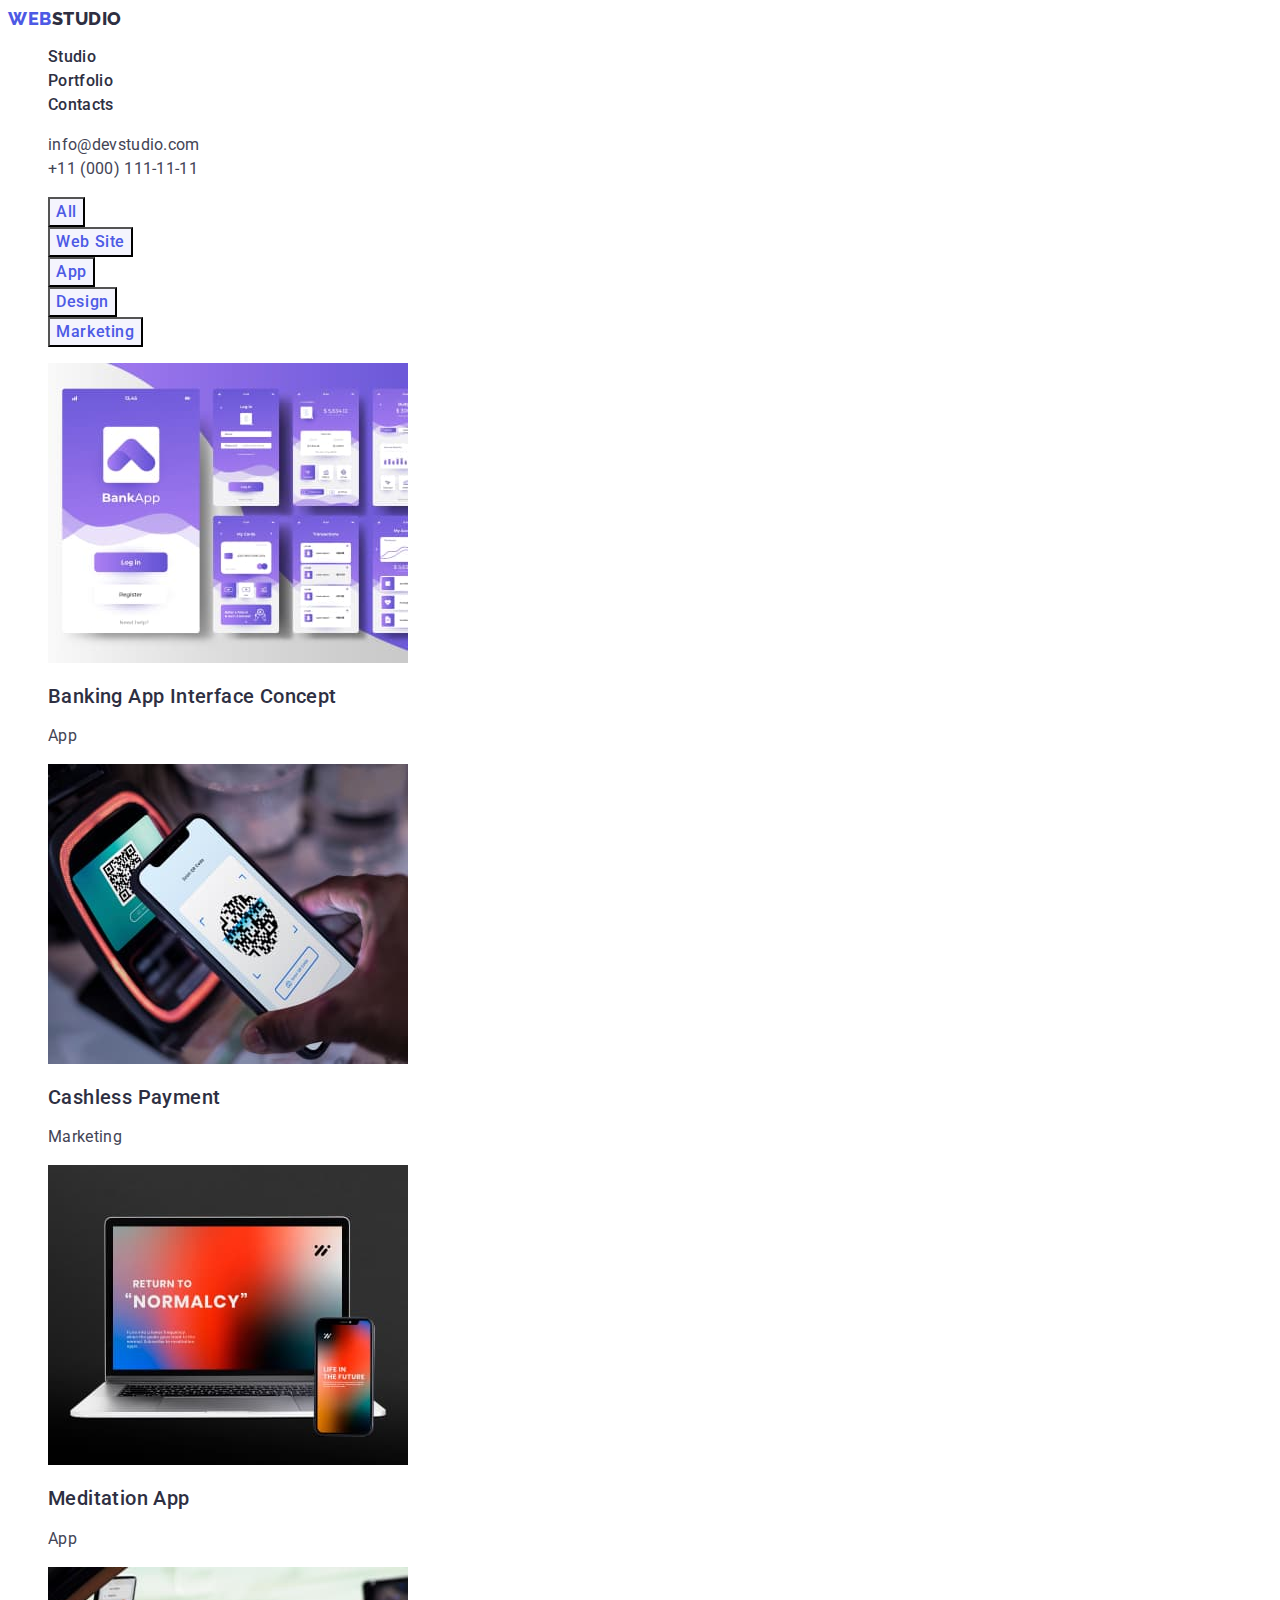
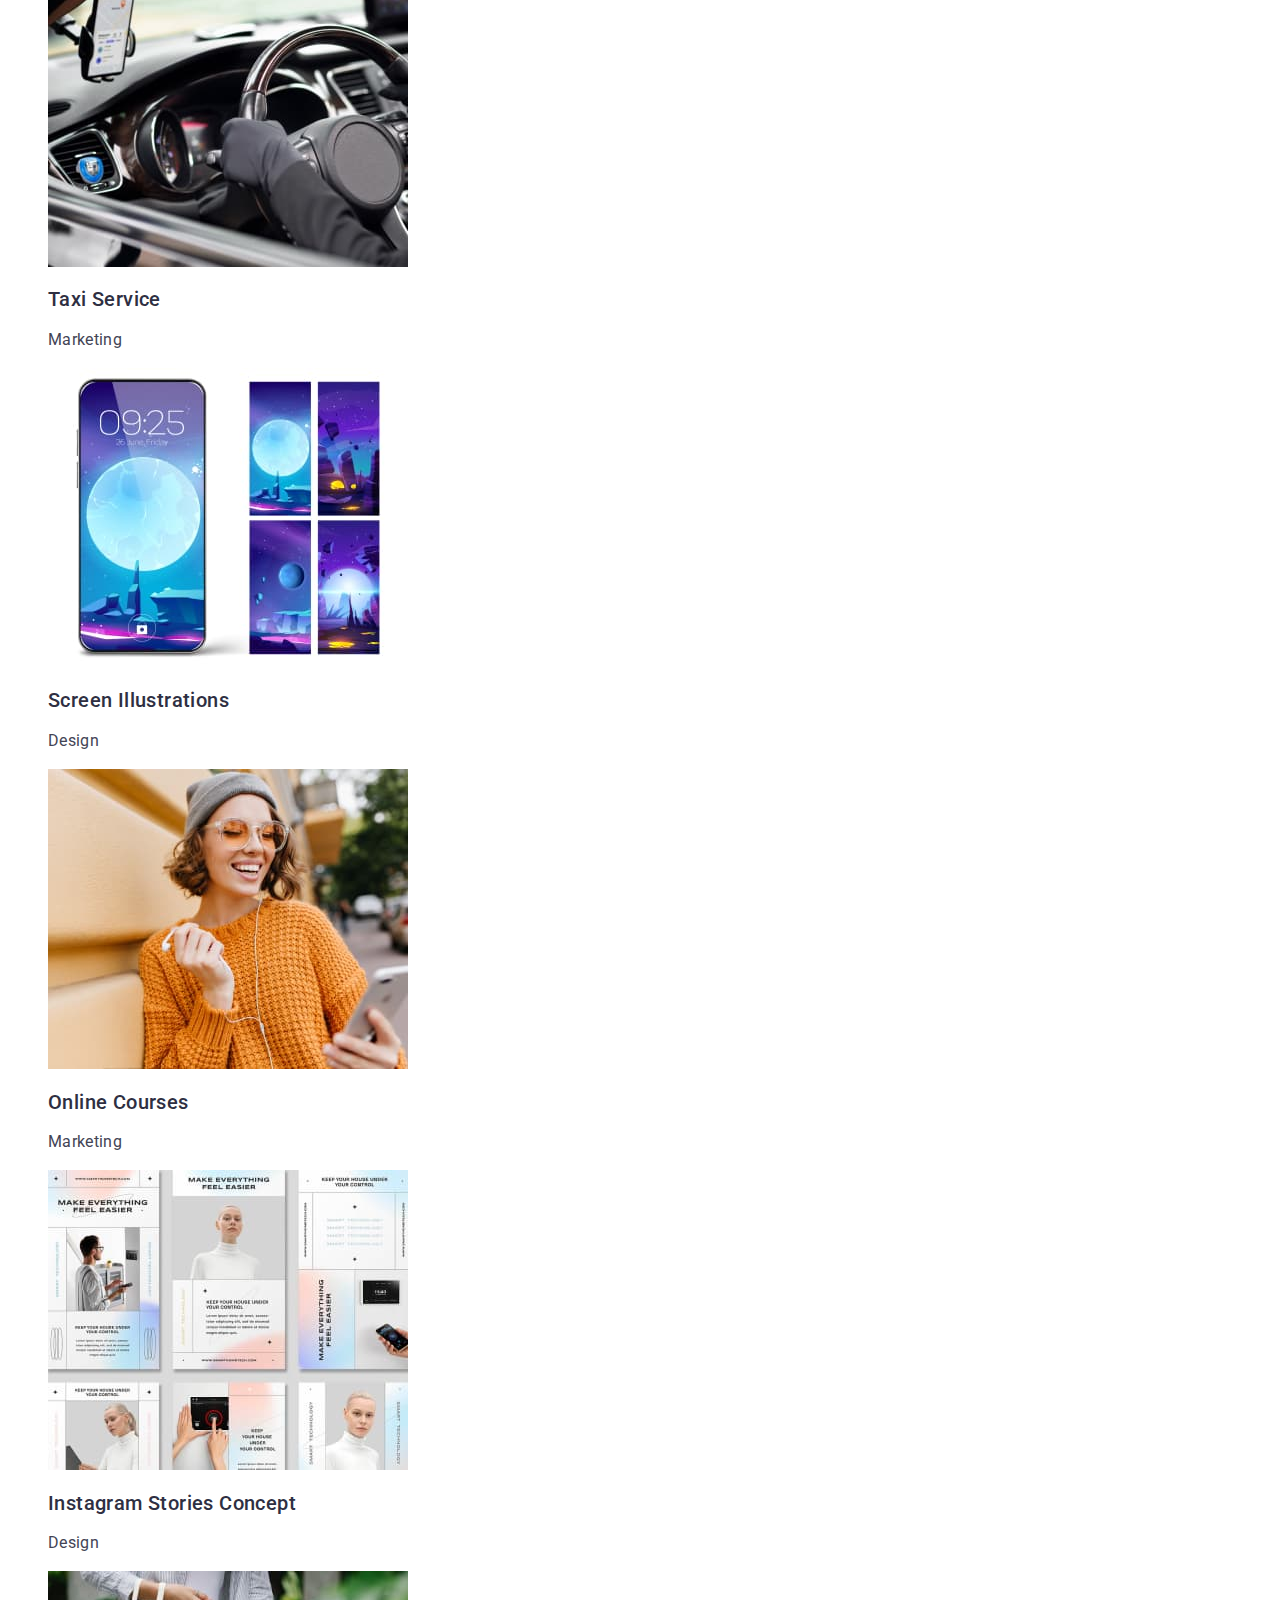
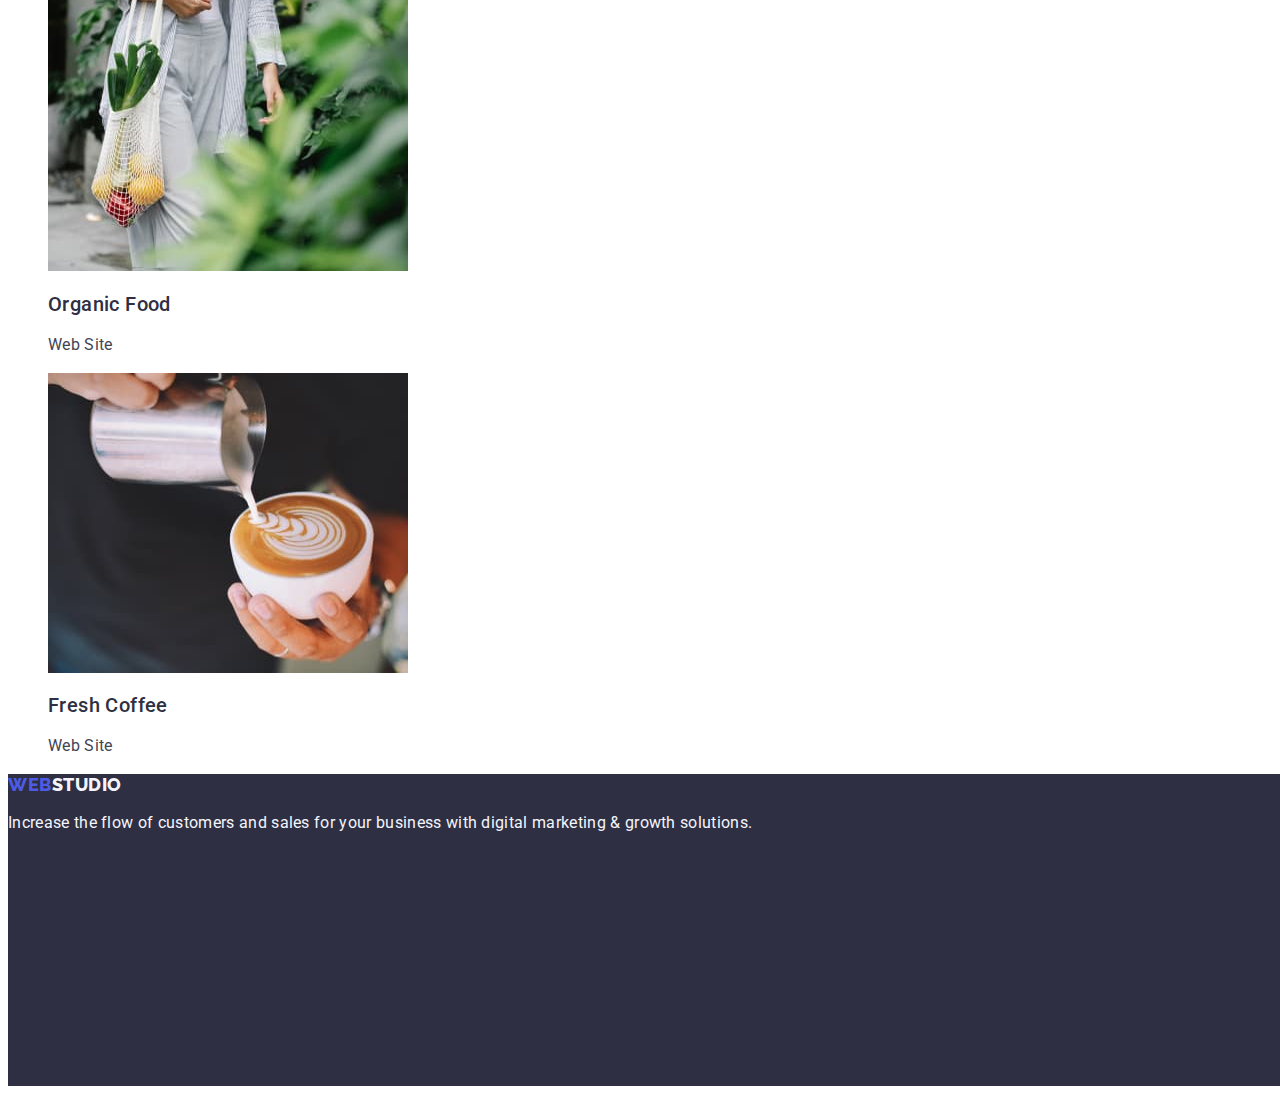
==== commit 39405c1f: "Update portfolio.html" ====
--- a/portfolio.html
+++ b/portfolio.html
@@ -63,63 +63,79 @@
         <ul class="list link">
           <li>
             <a class="link" href=""
-              ><img src="./images/imgof.jpg" alt="menu-concept" />
+              ><img src="./images/imgof.jpg" width="360px" alt="menu-concept" />
               <h2 class="specification">Banking App Interface Concept</h2>
               <p class="specification-p">App</p></a
             >
           </li>
           <li>
             <a class="link" href="">
-              <img src="./images/imgos.jpg" alt="qr-code-smartphone" />
+              <img
+                src="./images/imgos.jpg"
+                width="360px"
+                alt="qr-code-smartphone"
+              />
               <h2 class="specification">Cashless Payment</h2>
               <p class="specification-p">Marketing</p></a
             >
           </li>
           <li>
             <a class="link" href="">
-              <img src="./images/imgot.jpg" alt="smartphone-and-notebook" />
+              <img
+                src="./images/imgot.jpg"
+                width="360px"
+                alt="smartphone-and-notebook"
+              />
               <h2 class="specification">Meditation App</h2>
               <p class="specification-p">App</p></a
             >
           </li>
           <li>
             <a class="link" href="">
-              <img src="./images/imgtf.jpg" alt="car-interior" />
+              <img src="./images/imgtf.jpg" width="360px" alt="car-interior" />
               <h2 class="specification">Taxi Service</h2>
               <p class="specification-p">Marketing</p></a
             >
           </li>
           <li>
             <a class="link" href="">
-              <img src="./images/imgts.jpg" alt="smartphone-moon" />
+              <img
+                src="./images/imgts.jpg"
+                width="360px"
+                alt="smartphone-moon"
+              />
               <h2 class="specification">Screen Illustrations</h2>
               <p class="specification-p">Design</p></a
             >
           </li>
           <li>
             <a class="link" href="">
-              <img src="./images/imgtt.jpg" alt="girl" />
+              <img src="./images/imgtt.jpg" width="360px" alt="girl" />
               <h2 class="specification">Online Courses</h2>
               <p class="specification-p">Marketing</p></a
             >
           </li>
           <li>
             <a class="link" href="">
-              <img src="./images/imgthf.jpg" alt="photo-woman" />
+              <img src="./images/imgthf.jpg" width="360px" alt="photo-woman" />
               <h2 class="specification">Instagram Stories Concept</h2>
               <p class="specification-p">Design</p></a
             >
           </li>
           <li>
             <a class="link" href="">
-              <img src="./images/imgths.jpg" alt="wegetable-in-bag" />
+              <img
+                src="./images/imgths.jpg"
+                width="360px"
+                alt="wegetable-in-bag"
+              />
               <h2 class="specification">Organic Food</h2>
               <p class="specification-p">Web Site</p></a
             >
           </li>
           <li>
             <a class="link" href="">
-              <img src="./images/imgtht.jpg" alt="cofe-late" />
+              <img src="./images/imgtht.jpg" width="360px" alt="cofe-late" />
               <h2 class="specification">Fresh Coffee</h2>
               <p class="specification-p">Web Site</p></a
             >
--- a/css/styles.css
+++ b/css/styles.css
@@ -278,6 +278,6 @@
 
 .specification-p {
   letter-spacing: 0.02em;
-
-  line-height: 1.5;
-}
+  color: var(--body-color);
+  line-height: 1.5;
+}
